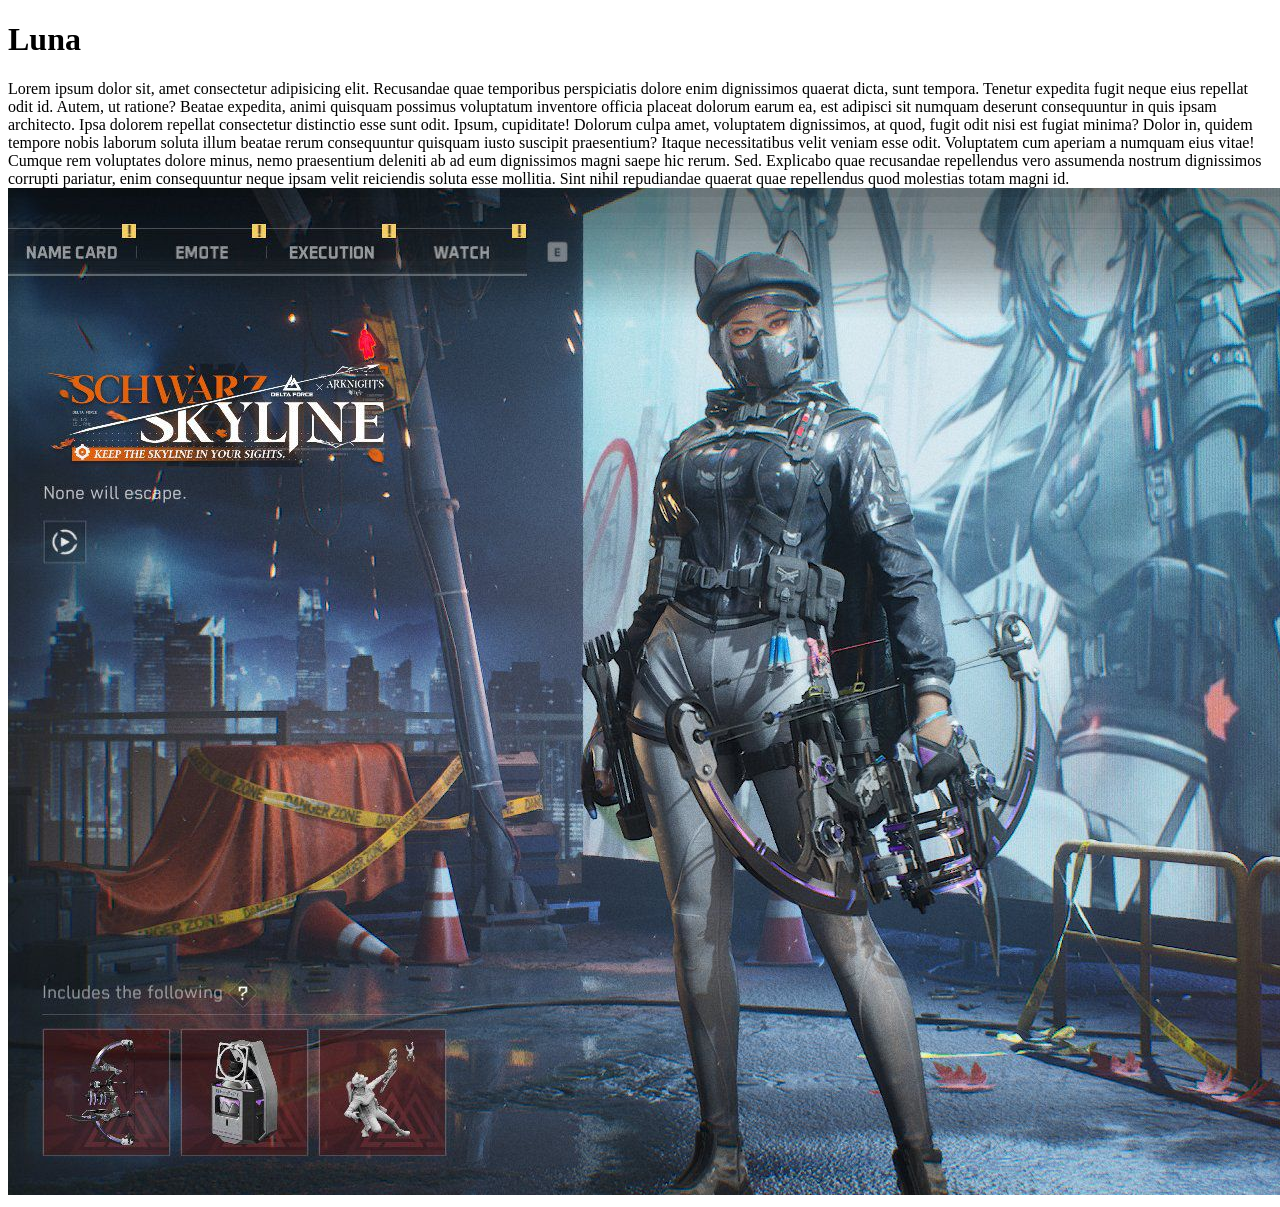
==== personajes.html @ 7a4e4d5e "index avanzado" ====
<!DOCTYPE html>
<html lang="es">
<head>
    <meta charset="UTF-8">
    <meta name="viewport" content="width=device-width, initial-scale=1.0">
    <title>Personajes</title>
</head>
<body>
    <h1>Luna</h1>
    <p></p>
    Lorem ipsum dolor sit, amet consectetur adipisicing elit. Recusandae quae temporibus perspiciatis dolore enim dignissimos quaerat dicta, sunt tempora. Tenetur expedita fugit neque eius repellat odit id. Autem, ut ratione?
    Beatae expedita, animi quisquam possimus voluptatum inventore officia placeat dolorum earum ea, est adipisci sit numquam deserunt consequuntur in quis ipsam architecto. Ipsa dolorem repellat consectetur distinctio esse sunt odit.
    Ipsum, cupiditate! Dolorum culpa amet, voluptatem dignissimos, at quod, fugit odit nisi est fugiat minima? Dolor in, quidem tempore nobis laborum soluta illum beatae rerum consequuntur quisquam iusto suscipit praesentium?
    Itaque necessitatibus velit veniam esse odit. Voluptatem cum aperiam a numquam eius vitae! Cumque rem voluptates dolore minus, nemo praesentium deleniti ab ad eum dignissimos magni saepe hic rerum. Sed.
    Explicabo quae recusandae repellendus vero assumenda nostrum dignissimos corrupti pariatur, enim consequuntur neque ipsam velit reiciendis soluta esse mollitia. Sint nihil repudiandae quaerat quae repellendus quod molestias totam magni id.
    <img src="imagenes/Luna.jpg" alt="">
</body>
</html>
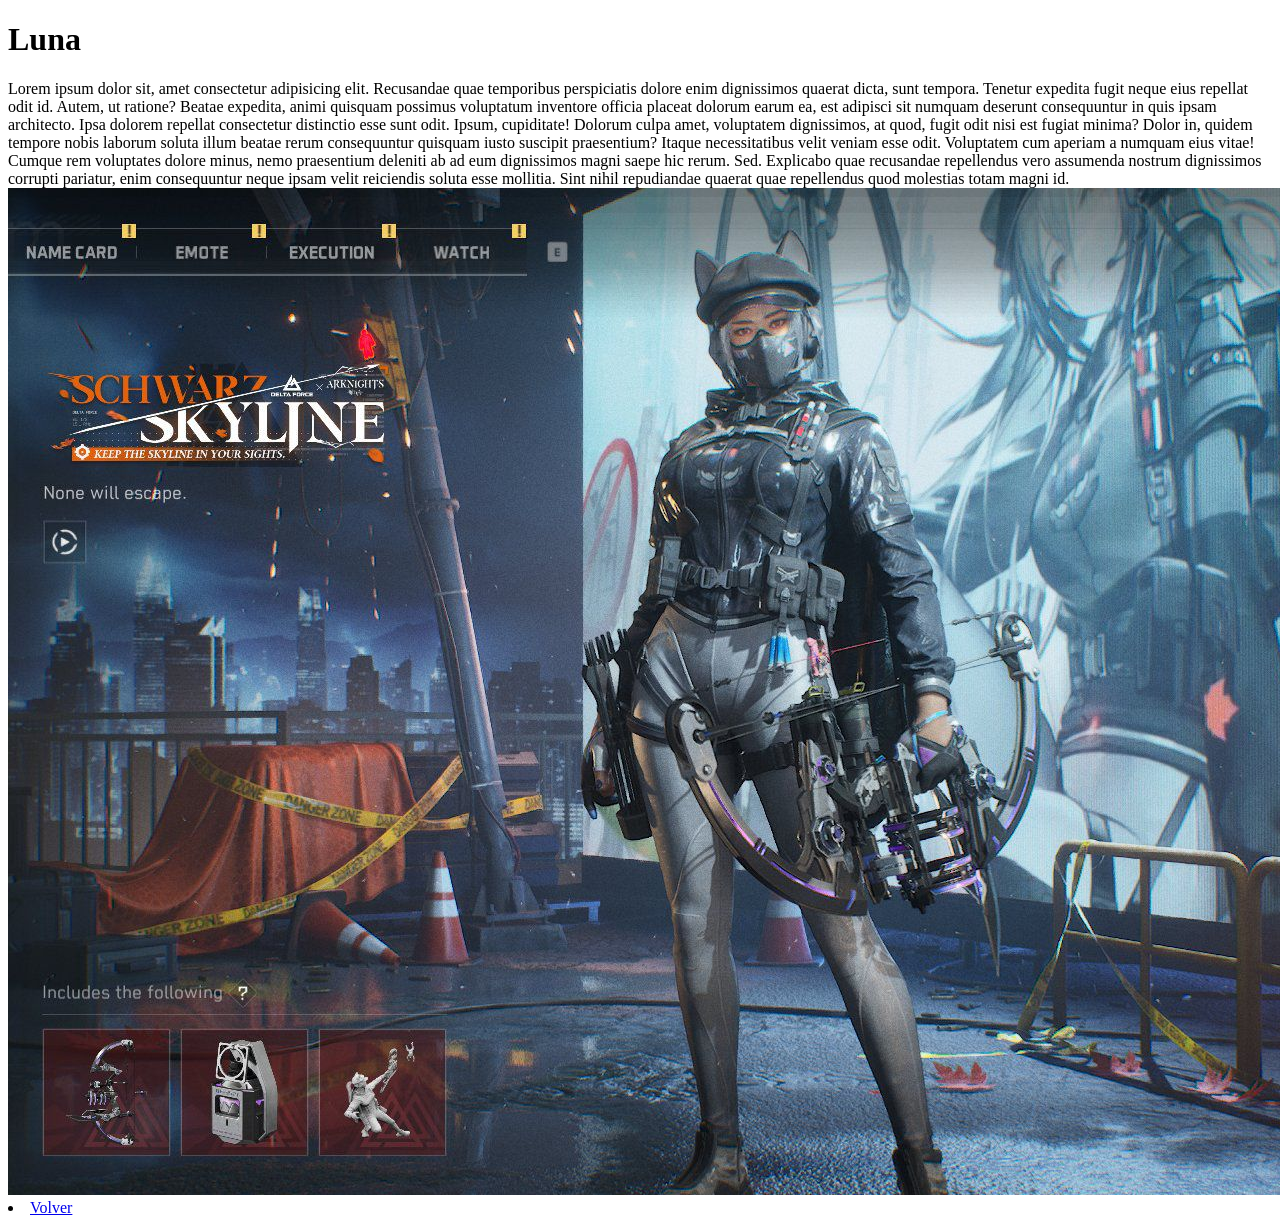
==== commit d9a36e40: "avance semana 4" ====
--- a/personajes.html
+++ b/personajes.html
@@ -14,5 +14,6 @@
     Itaque necessitatibus velit veniam esse odit. Voluptatem cum aperiam a numquam eius vitae! Cumque rem voluptates dolore minus, nemo praesentium deleniti ab ad eum dignissimos magni saepe hic rerum. Sed.
     Explicabo quae recusandae repellendus vero assumenda nostrum dignissimos corrupti pariatur, enim consequuntur neque ipsam velit reiciendis soluta esse mollitia. Sint nihil repudiandae quaerat quae repellendus quod molestias totam magni id.
     <img src="imagenes/Luna.jpg" alt="">
+    <li><a href="index.html">Volver</a></li>
 </body>
 </html>
